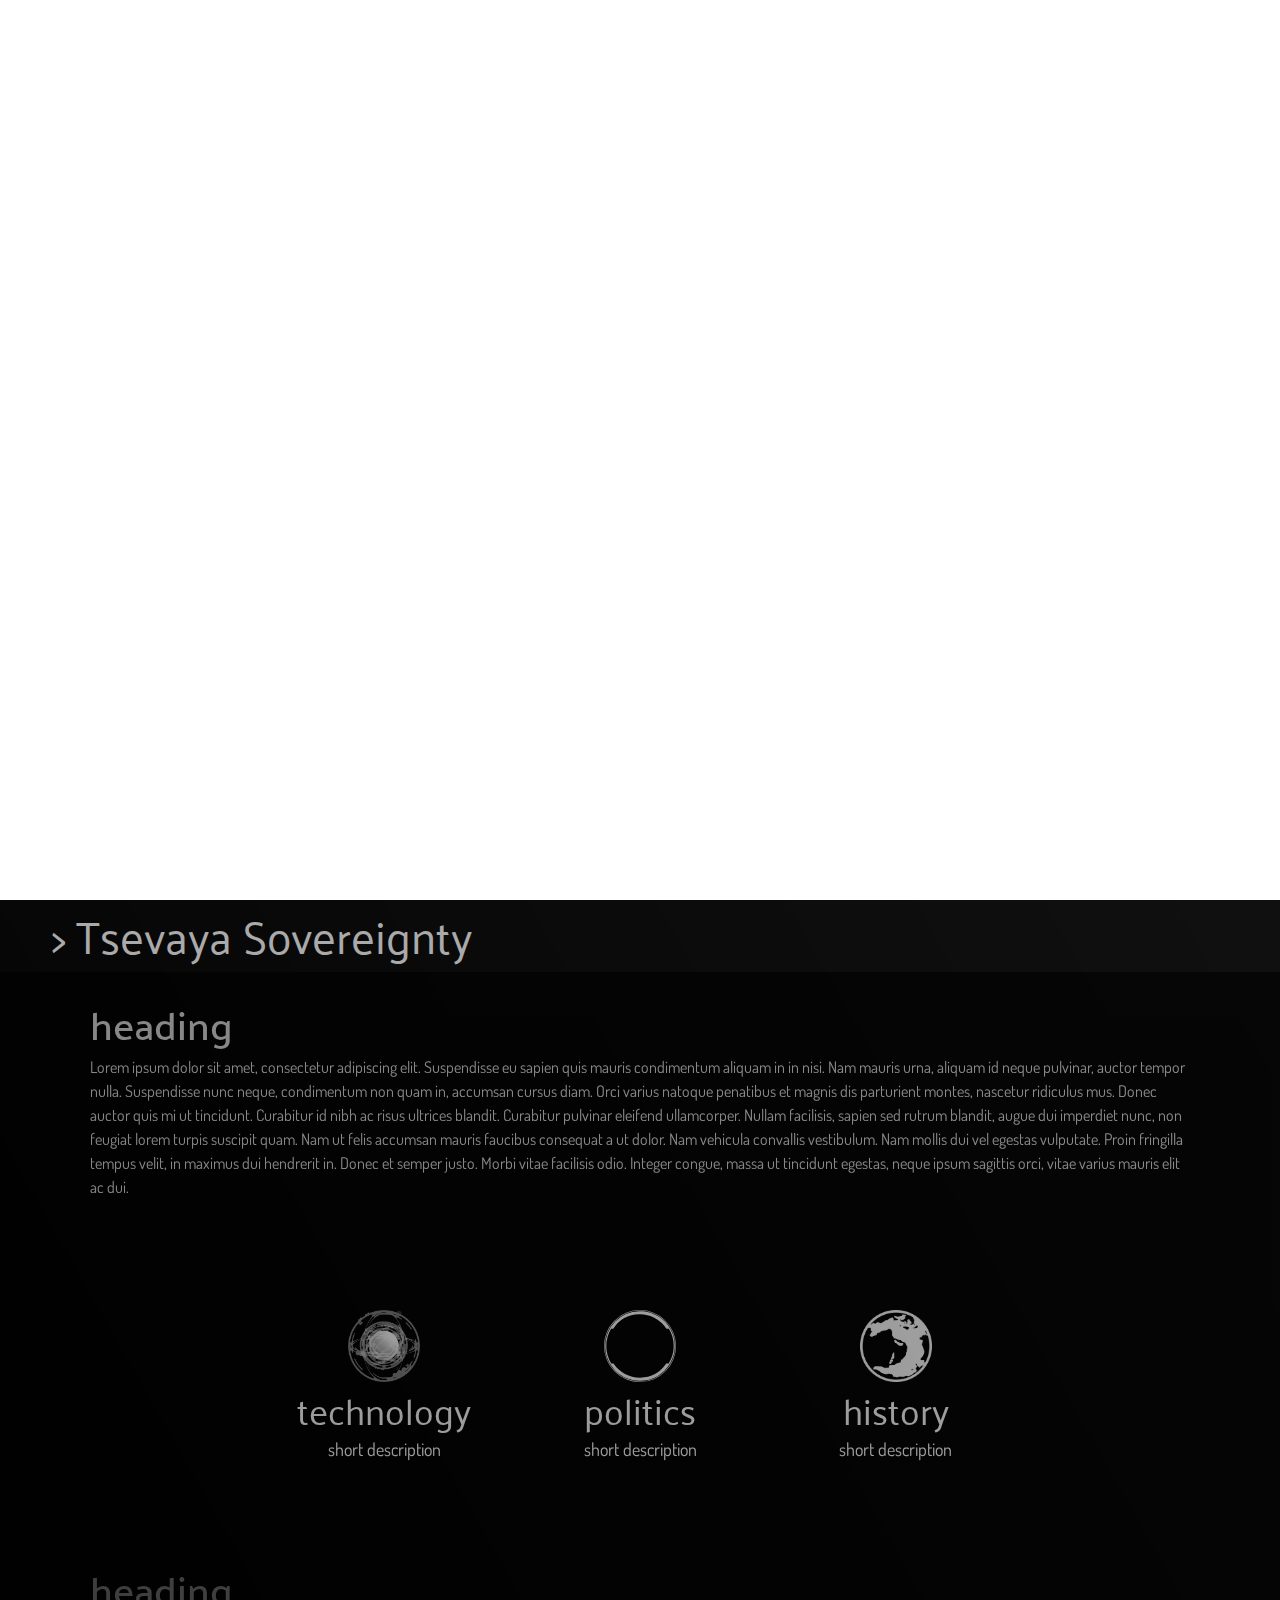
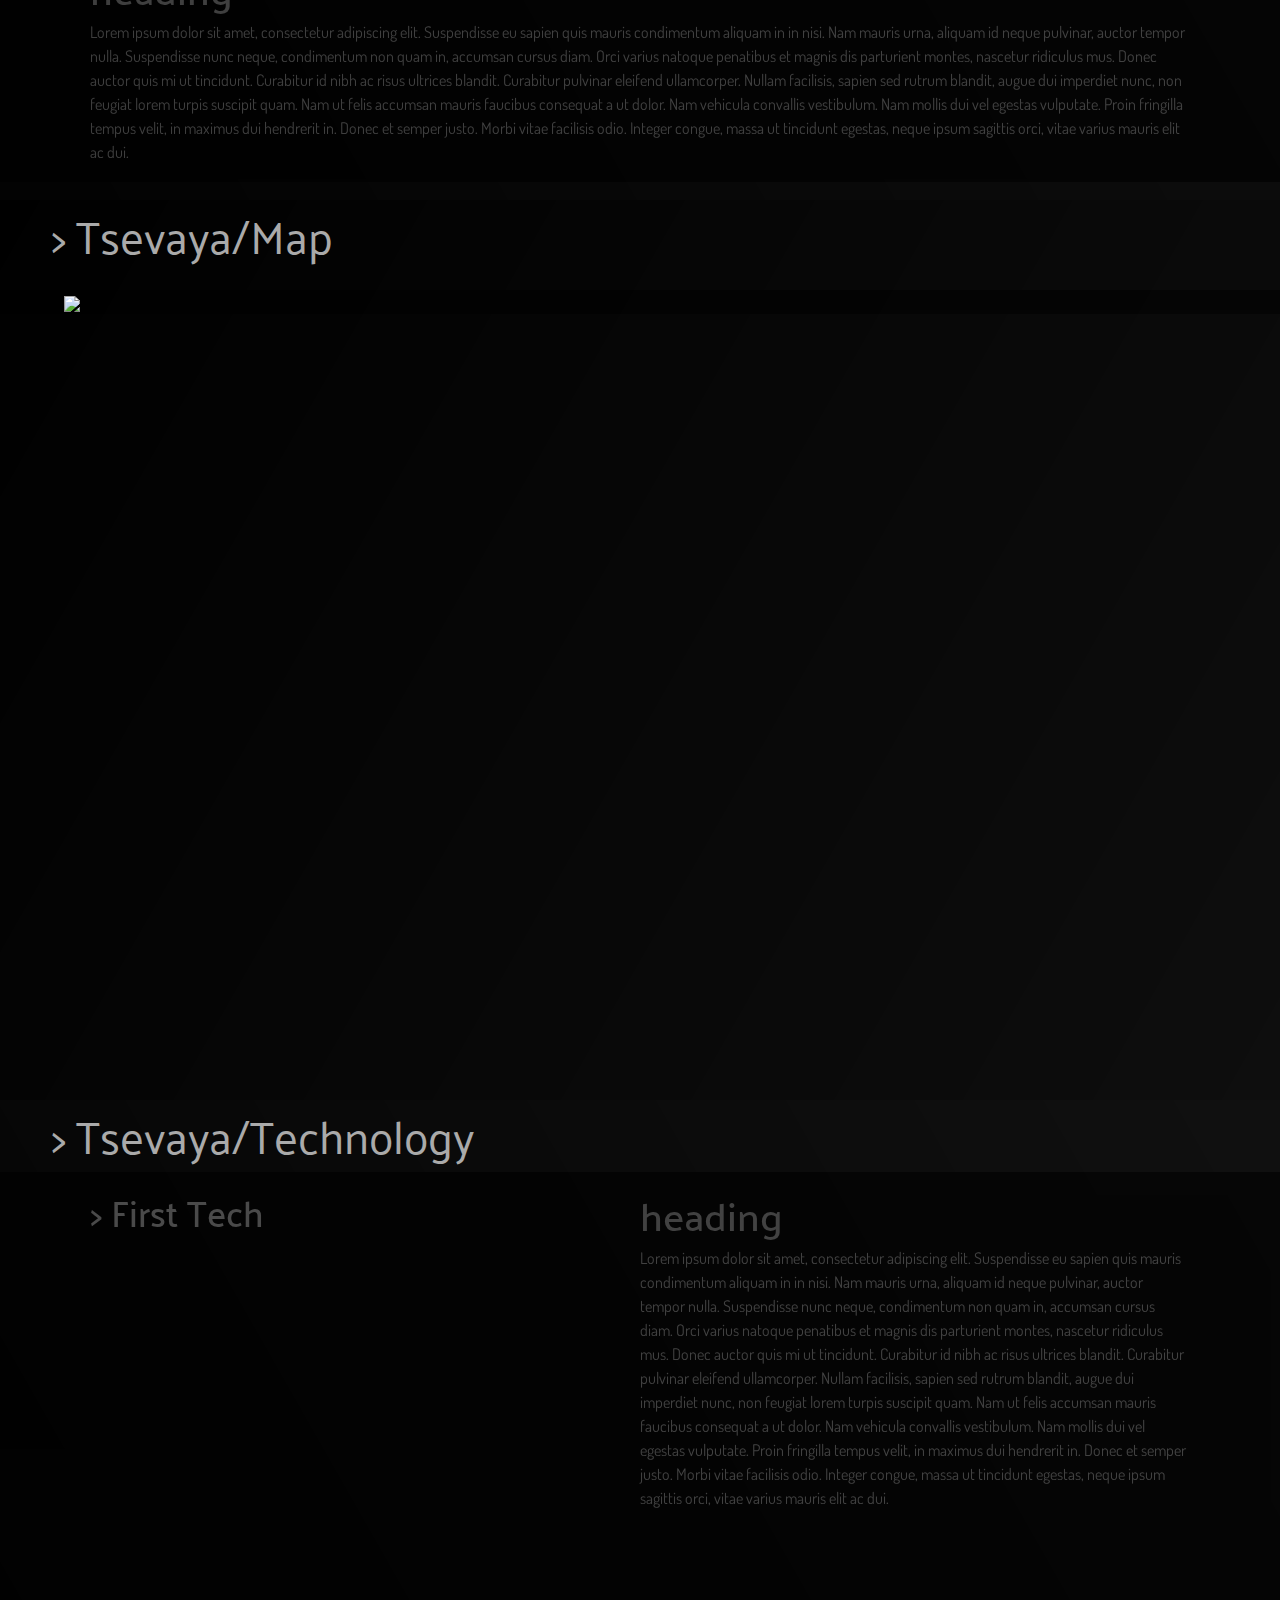
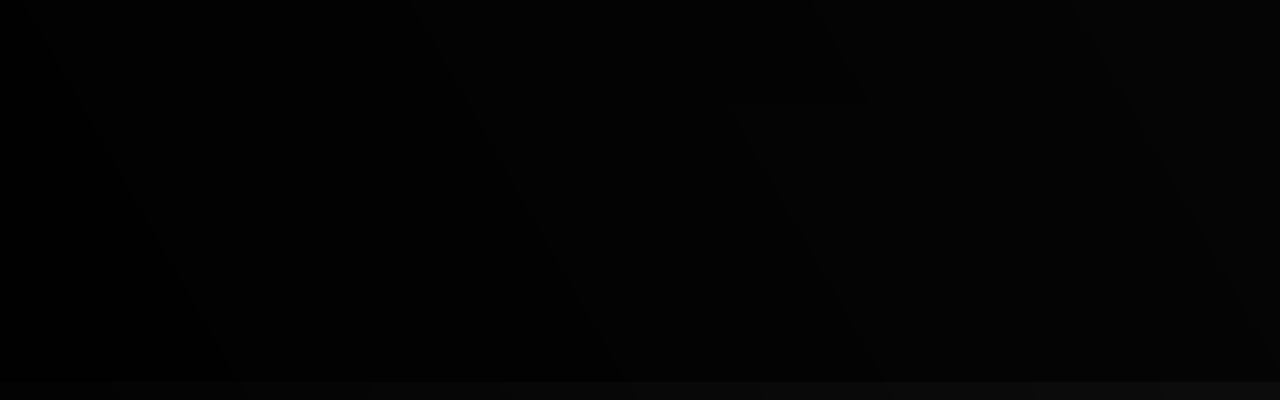
==== tsevaya.html @ 48a8266a "" ====
<!DOCTYPE html>
<html>
<head>
	<title>Remnant - Navigation</title>
	<!-- jQuery -->
	<script src="https://ajax.googleapis.com/ajax/libs/jquery/3.3.1/jquery.min.js"></script>

	<!-- Bootstrap -->
	<link href="https://stackpath.bootstrapcdn.com/bootstrap/4.3.1/css/bootstrap.min.css" rel="stylesheet" integrity="sha384-ggOyR0iXCbMQv3Xipma34MD+dH/1fQ784/j6cY/iJTQUOhcWr7x9JvoRxT2MZw1T" crossorigin="anonymous">
	
	<script src="https://stackpath.bootstrapcdn.com/bootstrap/4.3.1/js/bootstrap.min.js" integrity="sha384-JjSmVgyd0p3pXB1rRibZUAYoIIy6OrQ6VrjIEaFf/nJGzIxFDsf4x0xIM+B07jRM" crossorigin="anonymous"></script>
	
	<!-- Google Fonts -->
	<link href="https://fonts.googleapis.com/css?family=Alegreya+Sans+SC|Dosis|Palanquin:100" rel="stylesheet">	

    <!-- CSS -->
	<link href="css/basic.css" rel="stylesheet">
	<link href="css/linkbox.css" rel="stylesheet">
	<link href="css/tsevaya.css" rel="stylesheet">
</head>
<body>
	<div id="title-panel" class="rpanel">
		<div id="title-text">....... ...........</div>
		<div id="title-subtext">&nbsp</div>
		<div id="title-arrow">
			<img id="tarrow-down" src="img/svg/downarrow.svg">
		</div>
	</div>
	<script src="js/utils.js"></script>
	<script src="js/linkbox.js"></script>
	<script src="js/tsevaya.js"></script>
	<div id="menu-panel" class="rpanel">
		<div id="menu-title">
			<div id="mt-text" class="page-heading unselectable">> Tsevaya Sovereignty</div>
		</div>
		<div id="menu-slate-main">
			<div id="msm-background">
				<div id="msm-text" class="text-block">
					<h1>heading</h1>
					Lorem ipsum dolor sit amet, consectetur adipiscing elit. Suspendisse eu sapien quis mauris condimentum aliquam in in nisi. Nam mauris urna, aliquam id neque pulvinar, auctor tempor nulla. Suspendisse nunc neque, condimentum non quam in, accumsan cursus diam. Orci varius natoque penatibus et magnis dis parturient montes, nascetur ridiculus mus. Donec auctor quis mi ut tincidunt. Curabitur id nibh ac risus ultrices blandit. Curabitur pulvinar eleifend ullamcorper. Nullam facilisis, sapien sed rutrum blandit, augue dui imperdiet nunc, non feugiat lorem turpis suscipit quam. Nam ut felis accumsan mauris faucibus consequat a ut dolor. Nam vehicula convallis vestibulum. Nam mollis dui vel egestas vulputate. Proin fringilla tempus velit, in maximus dui hendrerit in. Donec et semper justo. Morbi vitae facilisis odio. Integer congue, massa ut tincidunt egestas, neque ipsum sagittis orci, vitae varius mauris elit ac dui.
				</div>
				<div id="msm-linkbox" class="linkbox unselectable">
					<div id="msml-slate-lore" class="linkbox-slate">
						<img id="msml-sl-img" class="linkbox-icon" src="img/romyshlen.png">
						<div id="msml-sl-title" class="linkbox-title">technology</div>
						<div id="msml-sl-subtitle" class="linkbox-subtitle">short description</div>
						<div id="msml-sl-mocircle" class="linkbox-mocircle">#tech-panel</div>
					</div>
					<div id="msml-slate-tsevaya" class="linkbox-slate">
						<img id="msml-st-img" class="linkbox-icon" src="img/svg/vershenna.svg">
						<div id="msml-st-title" class="linkbox-title">politics</div>
						<div id="msml-st-subtitle" class="linkbox-subtitle">short description</div>
						<div id="msml-st-mocircle" class="linkbox-mocircle">#</div>
					</div>
					<div id="msml-slate-cinder" class="linkbox-slate">
						<img id="msml-sc-img" class="linkbox-icon" src="img/cinder.png">
						<div id="msml-sc-title" class="linkbox-title">history</div>
						<div id="msml-sc-subtitle" class="linkbox-subtitle">short description</div>
						<div id="msml-sc-mocircle" class="linkbox-mocircle">#</div>
					</div>
				</div>
				<div id="msm-text-2" class="text-block">
					<h1>heading</h1>
					Lorem ipsum dolor sit amet, consectetur adipiscing elit. Suspendisse eu sapien quis mauris condimentum aliquam in in nisi. Nam mauris urna, aliquam id neque pulvinar, auctor tempor nulla. Suspendisse nunc neque, condimentum non quam in, accumsan cursus diam. Orci varius natoque penatibus et magnis dis parturient montes, nascetur ridiculus mus. Donec auctor quis mi ut tincidunt. Curabitur id nibh ac risus ultrices blandit. Curabitur pulvinar eleifend ullamcorper. Nullam facilisis, sapien sed rutrum blandit, augue dui imperdiet nunc, non feugiat lorem turpis suscipit quam. Nam ut felis accumsan mauris faucibus consequat a ut dolor. Nam vehicula convallis vestibulum. Nam mollis dui vel egestas vulputate. Proin fringilla tempus velit, in maximus dui hendrerit in. Donec et semper justo. Morbi vitae facilisis odio. Integer congue, massa ut tincidunt egestas, neque ipsum sagittis orci, vitae varius mauris elit ac dui.
				</div>
			</div>
		</div>
	</div>
	<div id="map-panel" class="rpanel">
		<div id="map-title">
			<div id="mt-text" class="page-heading unselectable">> Tsevaya/Map</div>
		</div>
		<div id="map-slate-main">
			<img id="map-img" src="img/tsevaya/map.png">
		</div>
	</div>
	<div id="tech-panel" class="rpanel">
		<div id="tech-title">
			<div id="mt-text" class="page-heading unselectable">> Tsevaya/Technology</div>
		</div>
		<div id="tech-slate-main">
			<div id="tsm-background">
				<div id="tsm-list" class="linklist">
					<div id="tsml-first" class="linklist-option">
						<h1 class="generic-title">> First Tech</h1>
					</div>
				</div>
				<div id="tsm-desc">
					<div id="tsm-text" class="text-block">
						<h1>heading</h1>
						Lorem ipsum dolor sit amet, consectetur adipiscing elit. Suspendisse eu sapien quis mauris condimentum aliquam in in nisi. Nam mauris urna, aliquam id neque pulvinar, auctor tempor nulla. Suspendisse nunc neque, condimentum non quam in, accumsan cursus diam. Orci varius natoque penatibus et magnis dis parturient montes, nascetur ridiculus mus. Donec auctor quis mi ut tincidunt. Curabitur id nibh ac risus ultrices blandit. Curabitur pulvinar eleifend ullamcorper. Nullam facilisis, sapien sed rutrum blandit, augue dui imperdiet nunc, non feugiat lorem turpis suscipit quam. Nam ut felis accumsan mauris faucibus consequat a ut dolor. Nam vehicula convallis vestibulum. Nam mollis dui vel egestas vulputate. Proin fringilla tempus velit, in maximus dui hendrerit in. Donec et semper justo. Morbi vitae facilisis odio. Integer congue, massa ut tincidunt egestas, neque ipsum sagittis orci, vitae varius mauris elit ac dui.
					</div>
				</div>
			</div>
		</div>
	</div>
</body>
</html>
---- css/basic.css ----
html, body {
	width: 100vw;
	font-family: 'Dosis', sans-serif;
	overflow-x: hidden;
	scroll-behavior: smooth;
}
/* scrollbars */


body::-webkit-scrollbar {
    width: 0.5em;
    height: 0.5em;
}
body::-webkit-scrollbar-track {
    -webkit-box-shadow: inset 0 0 6px rgba(0,0,0,0.3);
}
body::-webkit-scrollbar-thumb {
  background-color: darkgrey;
  outline: 1px solid #888888;
}
h1 {
	font-family: Palanquin, sans-serif;
}

@keyframes rotate {
	from {
		transform: rotate(0deg);
	}
	to { 
		transform: rotate(360deg);
	}
}
@keyframes bounce {
	76% {	transform: translateY(0vh);	}
	79%	{	transform: translateY(1vh);	}
	82%	{	transform: translateY(0vh);	}
	89% {	transform: translateY(0vh);	}
	92%	{	transform: translateY(1vh);	}
	95%	{	transform: translateY(0vh);	}
}

.unselectable {
	-webkit-touch-callout: none;
	-webkit-user-select: none;
	-khtml-user-select: none;
	-moz-user-select: none;
	-ms-user-select: none;
	user-select: none;
}
.rpanel {
	overflow: hidden;
	margin: 0px;
	width: 100vw;
	height: 100vh;
}

.page-heading {
	font-size: 5vh;
	color: #aaaaaa;
	font-family: Palanquin, sans-serif;
}
.generic-title, .linkbox-title {
	font-family: Palanquin, sans-serif;
	color: #777777;
	font-size: 4vh;
}
.generic-subtitle, .linkbox-subtitle {
	font-family: Dosis, sans-serif;
	color: #666666;
	font-size: 2vh;
}
.text-block {
	font-family: Dosis, sans-serif;
	color: #666666;
	text-align: left;
	margin-top: 2vh;
	margin-bottom: 2vh;
}
---- css/linkbox.css ----
.linkbox-title, .linkbox-subtitle {
	color: #ffffff;
}

.linkbox {
	display: flex;
	flex-direction: row;
	justify-content: center;
	flex-basis: 100vh;
	overflow: hidden;
	background-attachment: fixed;
	text-align: center;
	margin-top: 2vh;
	margin-bottom: 2vh;
}
.linkbox-slate {
	flex-basis: 33.33%;
	justify-content: center;
	display: flex;
	flex-direction: column;
	overflow: hidden;
	background-position: top left;
	background-attachment: fixed;
	transition: all 0.5s ease;
}
.linkbox-icon {
	opacity: 1;
	filter: invert(1);
	width: 8vh;
	height: 8vh;
	margin-left: auto;
	margin-right: auto;
	transition: all 0.25s ease;
	margin-top: -8vh;
}
.linkbox-mocircle {
	width: 8vh;
	height: 8vh;
	-webkit-border-radius: 4vh;
	background-color: #ffffff;
	opacity: 0.0;
	margin-left: auto;
	margin-right: auto;
	margin-top: -17vh; 
	transition: all 0.25s ease;
	color: #ffffff;
	font-size: 0px;
}

.linklist {
	
}
.linklist-option {
	margin-top: 2vh;
	margin-bottom: 2vh;
}
---- css/tsevaya.css ----
/*title panel*/
#title-panel {
	background-image: url('../img/tsevaya-pravitiko-blue.png');
	padding-top: 8vh;
	padding-left: 8vw;
	padding-right: 8vw;
}
#title-text {
	color: #ffffff;
	font-size: 10vh;
	font-family: 'Palanquin', sans-serif;
}
#title-subtext {
	color: #ffffff;
	margin-top: -1vh;
	font-size: 4vh;
	font-family: 'Alegreya Sans SC', sans-serif;
}
/*title arrow*/
#title-arrow {
	margin-top: 60vh;
	text-align: center;
}
#tarrow-down {
	opacity: 0;
	transition: opacity 2s ease-in;
	animation: bounce 4s infinite linear;
	filter: invert(1);
	width: fit-content;
}

/*menu panel*/
#menu-panel {
	background-image: url('../img/darkgradientback.png');
	text-align: center;
	padding-top: 0px;
}
#menu-title {
	text-align: left;
	margin-left: 4vw;
	height: 8vh;
}
#mt-text {
	
}
#menu-slate-main {
	height: 90vh;
	
}
#msm-background {
	opacity: 0.6;
	background-color: #000000;
	height: 100%;
	margin-bottom: -90vh;
	display: flex;
	flex-direction: column;
	padding-left: 7vw;
	padding-right: 7vw;
}
#msm-text {
	color: #dddddd;
	padding-top: 1vh;
	text-align: left;
}
#msm-linkbox {
	width: 60vw;
	margin-left: auto;
	margin-right: auto;
}
#msml-slate-lore {
	background-image: url("../img/tsevaya-pravitiko-gray.png");
}
#msml-slate-tsevaya {
	background-image: url("../img/tsevaya-pravitiko-blue.png");
	
}
#msml-slate-cinder {
	background-image: url("../img/tsevaya-pravitiko-red.png");
}

/*map panel*/
#map-panel {
	background-image: url('../img/darkgradientback-flipped.png');
	padding-top: 0px;
}
#map-title {
	text-align: left;
	margin-left: 4vw;
	height: 8vh;
}
#map-slate-main {
	background-color: rgba(0,0,0,0.5);
	margin-top: 2vh;
	
}
#map-img {
	width: 90vw;
	height: auto;
	margin-right: 5vw;
	margin-left: 5vw;
}

/*tech panel*/
#tech-panel {
	background-image: url('../img/darkgradientback.png');
	padding-top: 0px;
}
#tech-title {
	text-align: left;
	margin-left: 4vw;
	height: 8vh;
}
#tech-slate-main {
	height: 90vh;
}
#tsm-background {
	opacity: 0.6;
	background-color: #000000;
	height: 100%;
	margin-bottom: -90vh;
	display: flex;
	flex-direction: column;
	padding-left: 7vw;
	padding-right: 7vw;
	display: flex;
	flex-direction: row;
}
#tsm-list {
	flex-basis: 50%;
}
#tsm-desc {
	flex-basis: 50%;
}
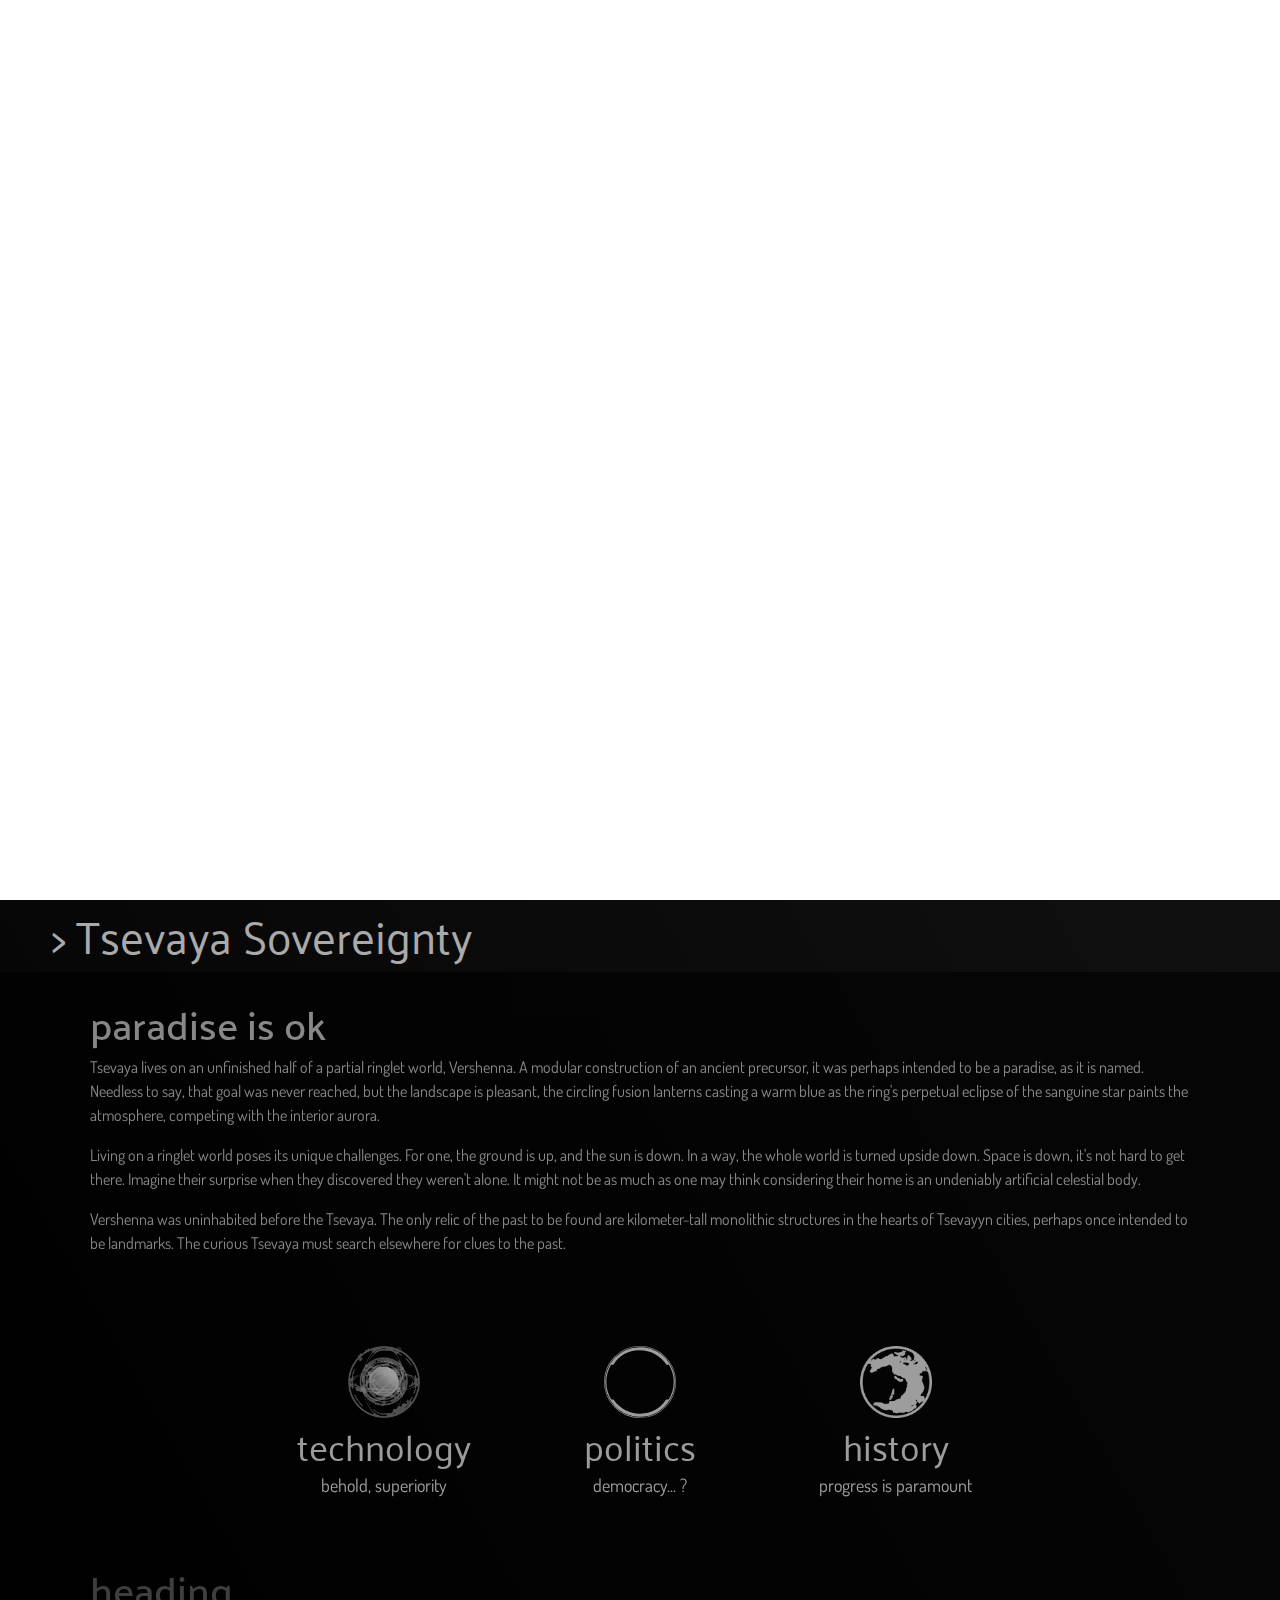
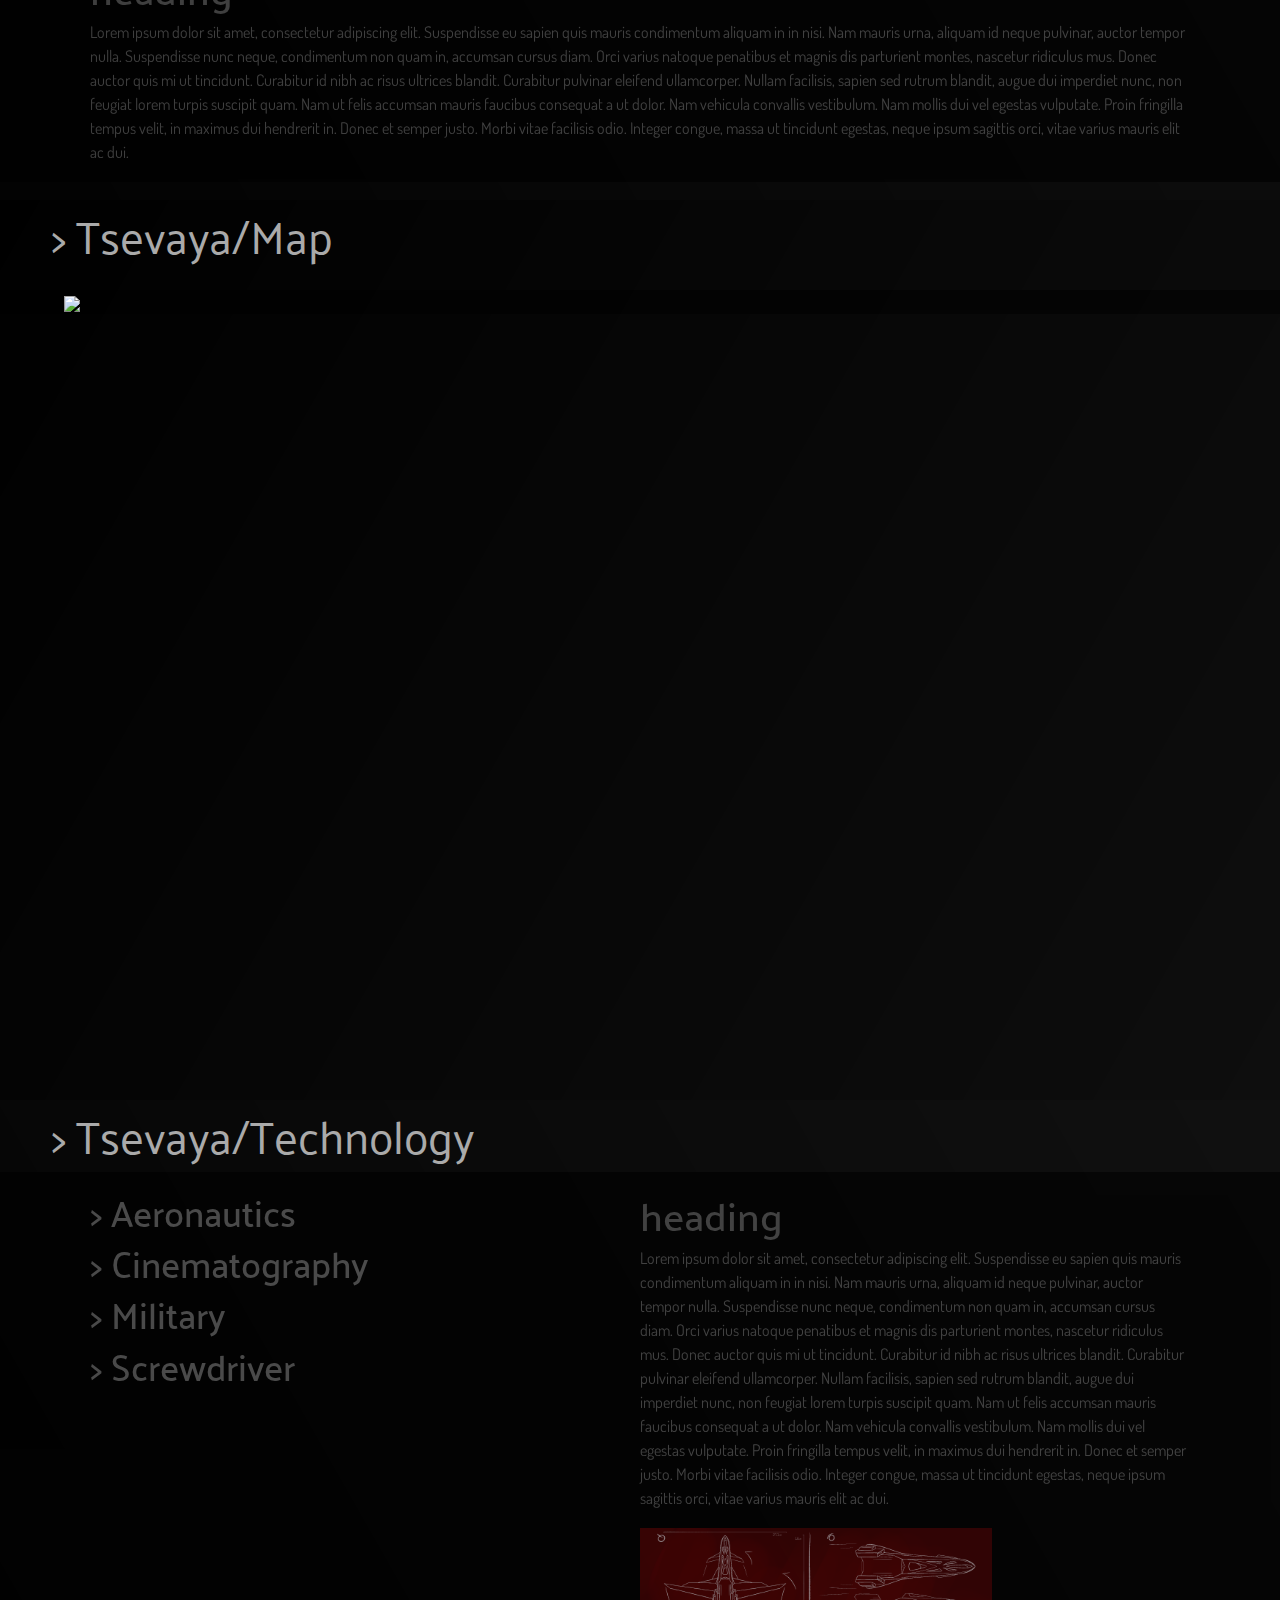
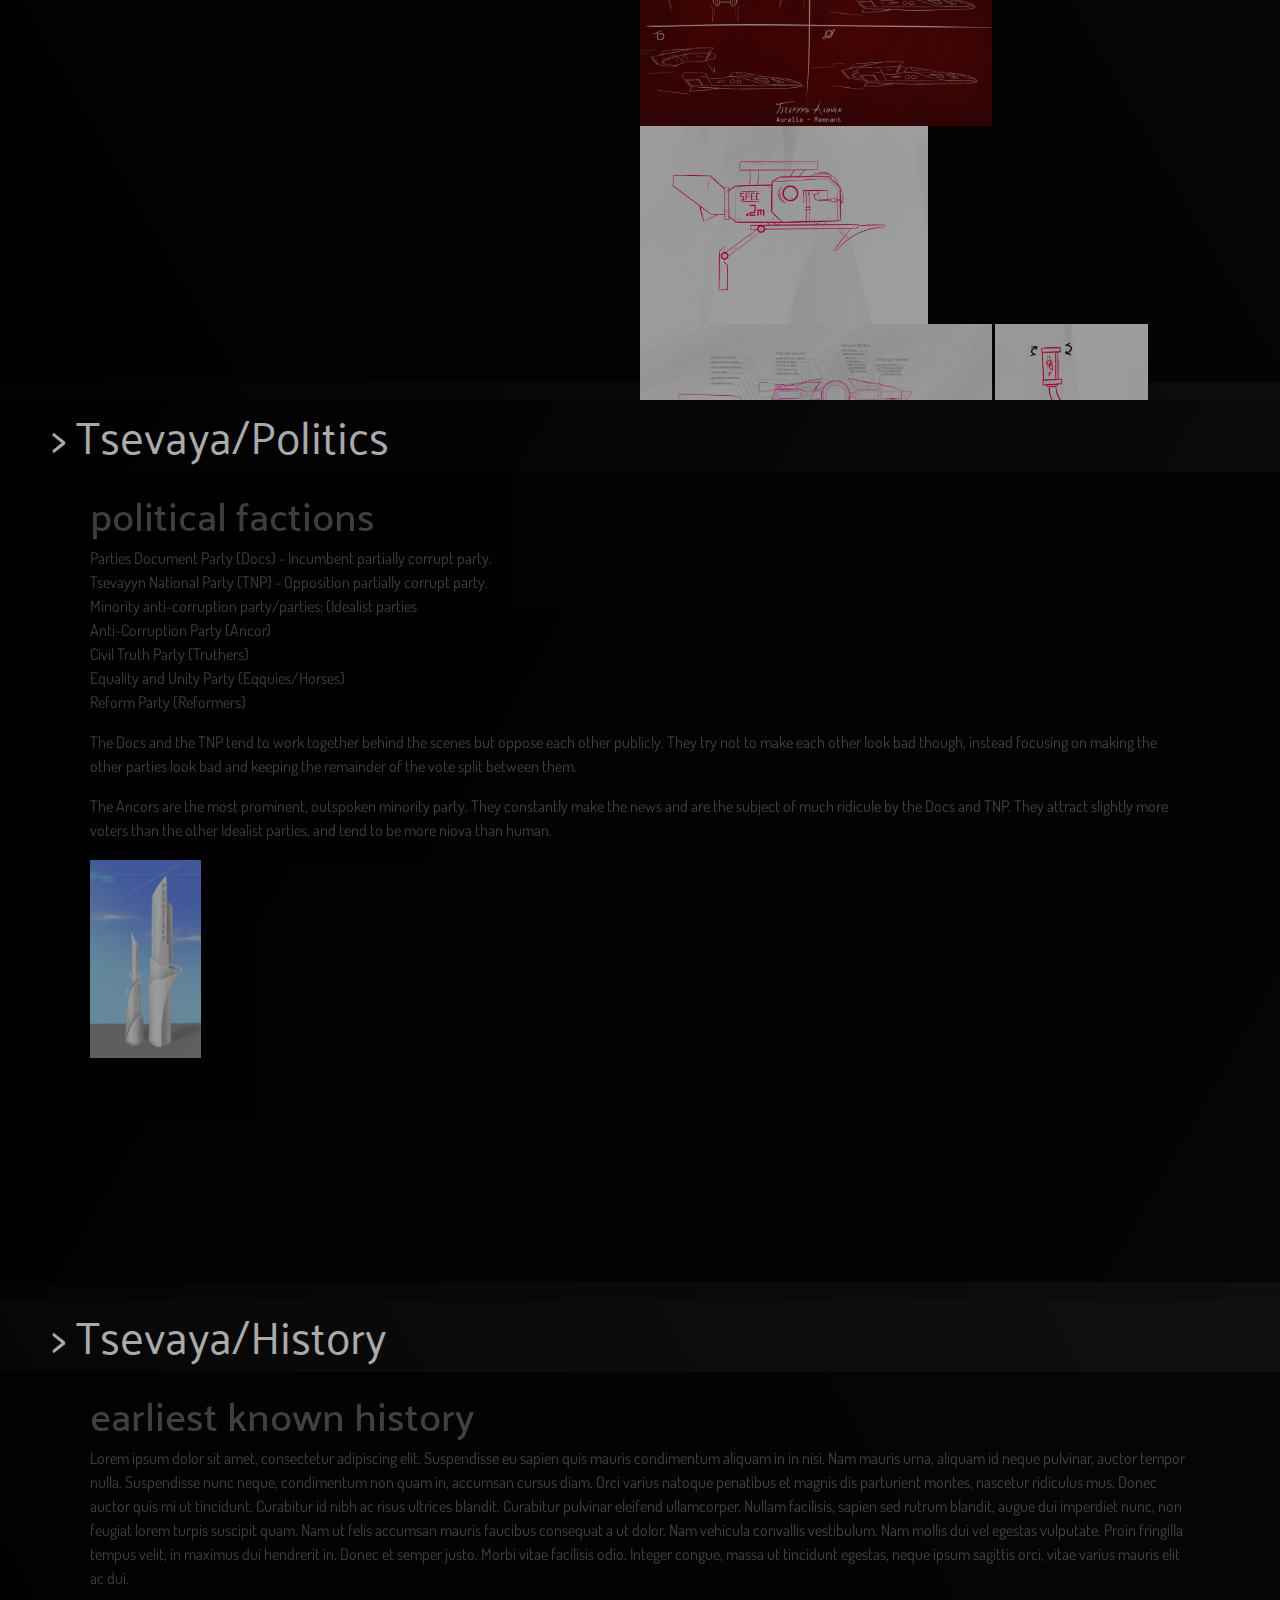
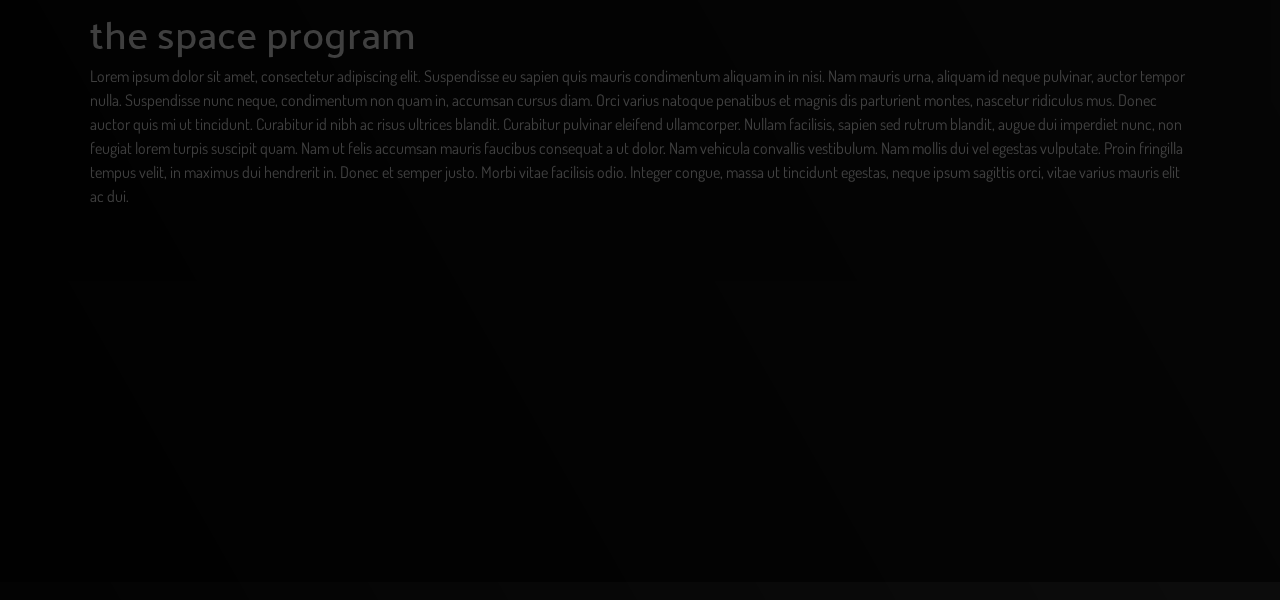
==== commit 883d093c: "" ====
--- a/tsevaya.html
+++ b/tsevaya.html
@@ -1,7 +1,7 @@
 <!DOCTYPE html>
 <html>
 <head>
-	<title>Remnant - Navigation</title>
+	<title>Remnant - Tsevaya</title>
 	<!-- jQuery -->
 	<script src="https://ajax.googleapis.com/ajax/libs/jquery/3.3.1/jquery.min.js"></script>
 
@@ -34,29 +34,31 @@
 			<div id="mt-text" class="page-heading unselectable">> Tsevaya Sovereignty</div>
 		</div>
 		<div id="menu-slate-main">
-			<div id="msm-background">
+			<div id="msm-background" class="panel-bg">
 				<div id="msm-text" class="text-block">
-					<h1>heading</h1>
-					Lorem ipsum dolor sit amet, consectetur adipiscing elit. Suspendisse eu sapien quis mauris condimentum aliquam in in nisi. Nam mauris urna, aliquam id neque pulvinar, auctor tempor nulla. Suspendisse nunc neque, condimentum non quam in, accumsan cursus diam. Orci varius natoque penatibus et magnis dis parturient montes, nascetur ridiculus mus. Donec auctor quis mi ut tincidunt. Curabitur id nibh ac risus ultrices blandit. Curabitur pulvinar eleifend ullamcorper. Nullam facilisis, sapien sed rutrum blandit, augue dui imperdiet nunc, non feugiat lorem turpis suscipit quam. Nam ut felis accumsan mauris faucibus consequat a ut dolor. Nam vehicula convallis vestibulum. Nam mollis dui vel egestas vulputate. Proin fringilla tempus velit, in maximus dui hendrerit in. Donec et semper justo. Morbi vitae facilisis odio. Integer congue, massa ut tincidunt egestas, neque ipsum sagittis orci, vitae varius mauris elit ac dui.
+					<h1>paradise is ok</h1>
+					<p>Tsevaya lives on an unfinished half of a partial ringlet world, Vershenna. A modular construction of an ancient precursor, it was perhaps intended to be a paradise, as it is named. Needless to say, that goal was never reached, but the landscape is pleasant, the circling fusion lanterns casting a warm blue as the ring's perpetual eclipse of the sanguine star paints the atmosphere, competing with the interior aurora.</p>
+					<p>Living on a ringlet world poses its unique challenges. For one, the ground is up, and the sun is down. In a way, the whole world is turned upside down. Space is down, it's not hard to get there. Imagine their surprise when they discovered they weren't alone. It might not be as much as one may think considering their home is an undeniably artificial celestial body.</p>
+					<p>Vershenna was uninhabited before the Tsevaya. The only relic of the past to be found are kilometer-tall monolithic structures in the hearts of Tsevayyn cities, perhaps once intended to be landmarks. The curious Tsevaya must search elsewhere for clues to the past.</p>
 				</div>
 				<div id="msm-linkbox" class="linkbox unselectable">
 					<div id="msml-slate-lore" class="linkbox-slate">
 						<img id="msml-sl-img" class="linkbox-icon" src="img/romyshlen.png">
 						<div id="msml-sl-title" class="linkbox-title">technology</div>
-						<div id="msml-sl-subtitle" class="linkbox-subtitle">short description</div>
+						<div id="msml-sl-subtitle" class="linkbox-subtitle">behold, superiority</div>
 						<div id="msml-sl-mocircle" class="linkbox-mocircle">#tech-panel</div>
 					</div>
 					<div id="msml-slate-tsevaya" class="linkbox-slate">
 						<img id="msml-st-img" class="linkbox-icon" src="img/svg/vershenna.svg">
 						<div id="msml-st-title" class="linkbox-title">politics</div>
-						<div id="msml-st-subtitle" class="linkbox-subtitle">short description</div>
-						<div id="msml-st-mocircle" class="linkbox-mocircle">#</div>
+						<div id="msml-st-subtitle" class="linkbox-subtitle">democracy... ?</div>
+						<div id="msml-st-mocircle" class="linkbox-mocircle">#politics-panel</div>
 					</div>
 					<div id="msml-slate-cinder" class="linkbox-slate">
 						<img id="msml-sc-img" class="linkbox-icon" src="img/cinder.png">
 						<div id="msml-sc-title" class="linkbox-title">history</div>
-						<div id="msml-sc-subtitle" class="linkbox-subtitle">short description</div>
-						<div id="msml-sc-mocircle" class="linkbox-mocircle">#</div>
+						<div id="msml-sc-subtitle" class="linkbox-subtitle">progress is paramount</div>
+						<div id="msml-sc-mocircle" class="linkbox-mocircle">#history-panel</div>
 					</div>
 				</div>
 				<div id="msm-text-2" class="text-block">
@@ -79,15 +81,71 @@
 			<div id="mt-text" class="page-heading unselectable">> Tsevaya/Technology</div>
 		</div>
 		<div id="tech-slate-main">
-			<div id="tsm-background">
+			<div id="tsm-background" class="panel-bg">
 				<div id="tsm-list" class="linklist">
 					<div id="tsml-first" class="linklist-option">
-						<h1 class="generic-title">> First Tech</h1>
+						<h1 class="generic-title">> Aeronautics</h1>
+						<h1 class="generic-title">> Cinematography</h1>
+						<h1 class="generic-title">> Military</h1>
+						<h1 class="generic-title">> Screwdriver</h1>
 					</div>
 				</div>
 				<div id="tsm-desc">
 					<div id="tsm-text" class="text-block">
 						<h1>heading</h1>
+						Lorem ipsum dolor sit amet, consectetur adipiscing elit. Suspendisse eu sapien quis mauris condimentum aliquam in in nisi. Nam mauris urna, aliquam id neque pulvinar, auctor tempor nulla. Suspendisse nunc neque, condimentum non quam in, accumsan cursus diam. Orci varius natoque penatibus et magnis dis parturient montes, nascetur ridiculus mus. Donec auctor quis mi ut tincidunt. Curabitur id nibh ac risus ultrices blandit. Curabitur pulvinar eleifend ullamcorper. Nullam facilisis, sapien sed rutrum blandit, augue dui imperdiet nunc, non feugiat lorem turpis suscipit quam. Nam ut felis accumsan mauris faucibus consequat a ut dolor. Nam vehicula convallis vestibulum. Nam mollis dui vel egestas vulputate. Proin fringilla tempus velit, in maximus dui hendrerit in. Donec et semper justo. Morbi vitae facilisis odio. Integer congue, massa ut tincidunt egestas, neque ipsum sagittis orci, vitae varius mauris elit ac dui.
+					</div>
+					<div id="tsm-image-container">
+						<a href="img/tsevaya/ashven.png"><img src="img/tsevaya/ashven.png"></a>
+						<a href="img/tsevaya/spectre.png"><img src="img/tsevaya/spectre.png"></a>
+						<a href="img/tsevaya/laser.png"><img src="img/tsevaya/laser.png"></a>
+						<a href="img/tsevaya/screwdriver.png"><img src="img/tsevaya/screwdriver.png"></a>
+					</div>
+				</div>
+			</div>
+		</div>
+	</div>
+	<div id="politics-panel">
+		<div id="politics-title">
+			<div id="mt-text" class="page-heading unselectable">> Tsevaya/Politics</div>
+		</div>
+		<div id="politics-slate-main">
+			<div id="psm-background" class="panel-bg">
+				<div id="psm-desc">
+					<div id="psm-text" class="text-block">
+						<h1>political factions</h1>
+						<p>Parties
+						Document Party (Docs) - Incumbent partially corrupt party. <br/>
+						Tsevayyn National Party  (TNP) - Opposition partially corrupt party.<br/>
+						Minority anti-corruption party/parties: (Idealist parties<br/>
+						Anti-Corruption Party (Ancor)<br/>
+						Civil Truth Party (Truthers)<br/>
+						Equality and Unity Party (Eqquies/Horses)<br/>
+						Reform Party (Reformers)</p>
+						<p>The Docs and the TNP tend to work together behind the scenes but oppose each other publicly. They try not to make each other look bad though, instead focusing on making the other parties look bad and keeping the remainder of the vote split between them.</p>
+
+						<p>The Ancors are the most prominent, outspoken minority party. They constantly make the news and are the subject of much ridicule by the Docs and TNP. They attract slightly more voters than the other Idealist parties, and tend to be more niova than human.</p>
+					</div>
+				</div>
+				<div id="psm-image-container">
+					<a href="img/tsevaya/pravitiko.png"><img src="img/tsevaya/pravitiko.png"></a>
+				</div>
+			</div>
+		</div>
+	</div>
+	<div id="history-panel">
+		<div id="history-title">
+			<div id="mt-text" class="page-heading unselectable">> Tsevaya/History</div>
+		</div>
+		<div id="history-slate-main">
+			<div id="hsm-background" class="panel-bg">
+				<div id="hsm-desc">
+					<div id="hsm-text" class="text-block">
+						<h1>earliest known history</h1>
+						Lorem ipsum dolor sit amet, consectetur adipiscing elit. Suspendisse eu sapien quis mauris condimentum aliquam in in nisi. Nam mauris urna, aliquam id neque pulvinar, auctor tempor nulla. Suspendisse nunc neque, condimentum non quam in, accumsan cursus diam. Orci varius natoque penatibus et magnis dis parturient montes, nascetur ridiculus mus. Donec auctor quis mi ut tincidunt. Curabitur id nibh ac risus ultrices blandit. Curabitur pulvinar eleifend ullamcorper. Nullam facilisis, sapien sed rutrum blandit, augue dui imperdiet nunc, non feugiat lorem turpis suscipit quam. Nam ut felis accumsan mauris faucibus consequat a ut dolor. Nam vehicula convallis vestibulum. Nam mollis dui vel egestas vulputate. Proin fringilla tempus velit, in maximus dui hendrerit in. Donec et semper justo. Morbi vitae facilisis odio. Integer congue, massa ut tincidunt egestas, neque ipsum sagittis orci, vitae varius mauris elit ac dui.
+					</div>
+					<div id="hsm-text" class="text-block">
+						<h1>the space program</h1>
 						Lorem ipsum dolor sit amet, consectetur adipiscing elit. Suspendisse eu sapien quis mauris condimentum aliquam in in nisi. Nam mauris urna, aliquam id neque pulvinar, auctor tempor nulla. Suspendisse nunc neque, condimentum non quam in, accumsan cursus diam. Orci varius natoque penatibus et magnis dis parturient montes, nascetur ridiculus mus. Donec auctor quis mi ut tincidunt. Curabitur id nibh ac risus ultrices blandit. Curabitur pulvinar eleifend ullamcorper. Nullam facilisis, sapien sed rutrum blandit, augue dui imperdiet nunc, non feugiat lorem turpis suscipit quam. Nam ut felis accumsan mauris faucibus consequat a ut dolor. Nam vehicula convallis vestibulum. Nam mollis dui vel egestas vulputate. Proin fringilla tempus velit, in maximus dui hendrerit in. Donec et semper justo. Morbi vitae facilisis odio. Integer congue, massa ut tincidunt egestas, neque ipsum sagittis orci, vitae varius mauris elit ac dui.
 					</div>
 				</div>
--- a/css/basic.css
+++ b/css/basic.css
@@ -76,3 +76,13 @@
 	margin-top: 2vh;
 	margin-bottom: 2vh;
 }
+.panel-bg {
+	opacity: 0.6;
+	background-color: #000000;
+	height: 100%;
+	margin-bottom: -90vh;
+	display: flex;
+	flex-direction: column;
+	padding-left: 7vw;
+	padding-right: 7vw;
+}--- a/css/tsevaya.css
+++ b/css/tsevaya.css
@@ -47,16 +47,6 @@
 #menu-slate-main {
 	height: 90vh;
 	
-}
-#msm-background {
-	opacity: 0.6;
-	background-color: #000000;
-	height: 100%;
-	margin-bottom: -90vh;
-	display: flex;
-	flex-direction: column;
-	padding-left: 7vw;
-	padding-right: 7vw;
 }
 #msm-text {
 	color: #dddddd;
@@ -111,19 +101,10 @@
 	margin-left: 4vw;
 	height: 8vh;
 }
-#tech-slate-main {
+#tech-slate-main, #politics-slate-main, #history-slate-main {
 	height: 90vh;
 }
 #tsm-background {
-	opacity: 0.6;
-	background-color: #000000;
-	height: 100%;
-	margin-bottom: -90vh;
-	display: flex;
-	flex-direction: column;
-	padding-left: 7vw;
-	padding-right: 7vw;
-	display: flex;
 	flex-direction: row;
 }
 #tsm-list {
@@ -131,4 +112,31 @@
 }
 #tsm-desc {
 	flex-basis: 50%;
+}
+#tsm-image-container img, #psm-image-container img {
+	height: 22vh;
+	width: auto;
+}
+
+/**/
+#politics-panel {
+	background-image: url('../img/darkgradientback-flipped.png');
+	padding-top: 0px;
+	height: 100vh;
+}
+#politics-title {
+	text-align: left;
+	margin-left: 4vw;
+	height: 8vh;
+}
+/**/
+#history-panel {
+	background-image: url('../img/darkgradientback.png');
+	padding-top: 0px;
+	height: 100vh;
+}
+#history-title {
+	text-align: left;
+	margin-left: 4vw;
+	height: 8vh;
 }